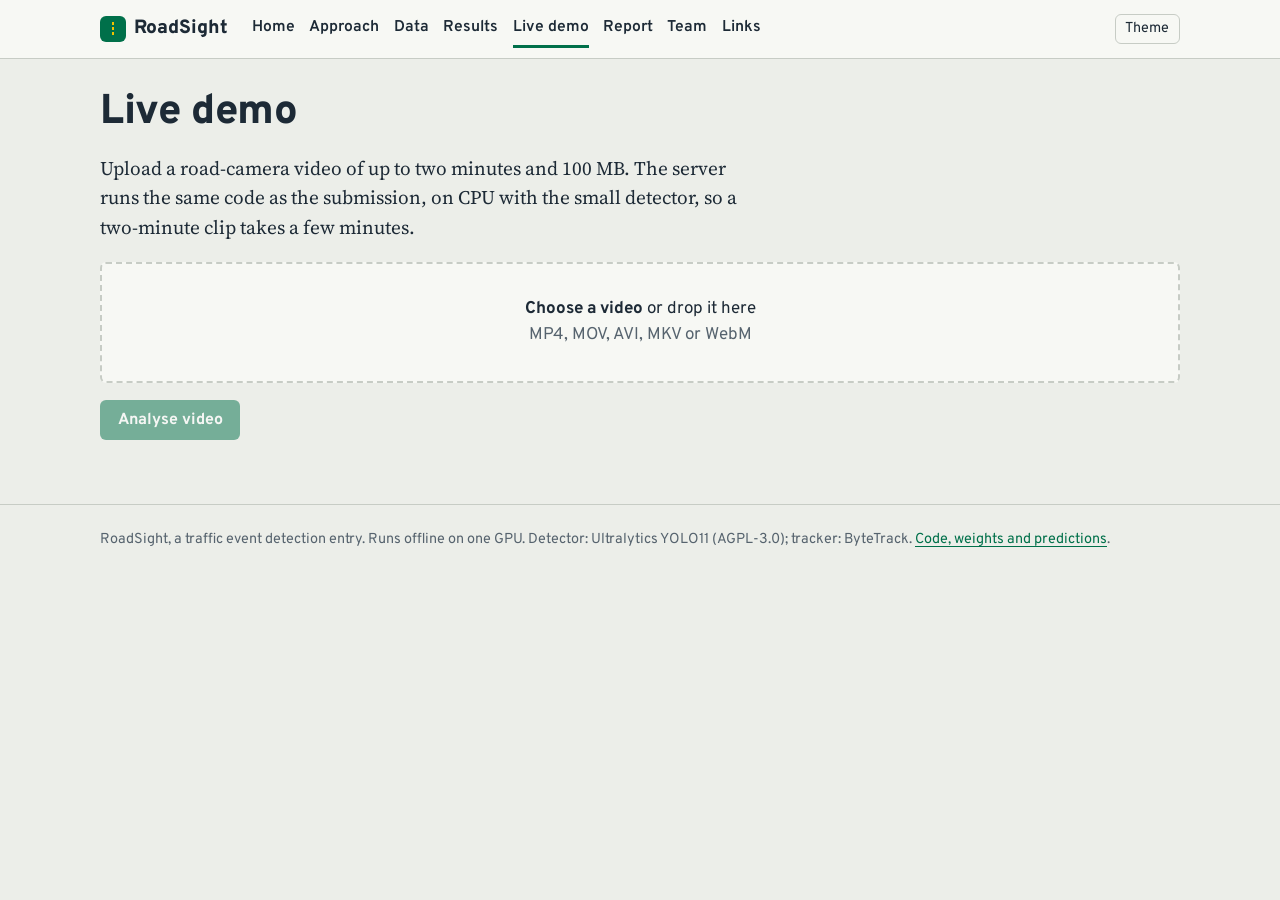
==== web/static/demo.html @ df39681b "RoadSight: offline traffic event detection and causal risk Part A: YOLO11 + ByteTrack perception, si" ====
<!doctype html>
<html lang="en">
<head>
<meta charset="utf-8">
<meta name="viewport" content="width=device-width, initial-scale=1">
<title>RoadSight live demo</title>
<link rel="preconnect" href="https://fonts.googleapis.com"><link rel="preconnect" href="https://fonts.gstatic.com" crossorigin>
<link href="https://fonts.googleapis.com/css2?family=Overpass:wght@400;600;700;800&family=Source+Serif+4:opsz,wght@8..60,400;8..60,600&display=swap" rel="stylesheet">
<link rel="stylesheet" href="css/site.css">
<script src="js/config.js"></script>
<script src="js/site.js"></script>
</head>
<body>
<header id="site-header"></header>
<main class="wrap">
  <h1>Live demo</h1>
  <p class="lede">Upload a road-camera video of up to two minutes and 100 MB. The server runs the same code as the
    submission, on CPU with the small detector, so a two-minute clip takes a few minutes.</p>

  <form id="upload" class="ui">
    <label class="drop" id="drop" for="file">
      <strong>Choose a video</strong> or drop it here<br><span class="muted">MP4, MOV, AVI, MKV or WebM</span>
      <input type="file" id="file" accept="video/*" hidden>
    </label>
    <p id="chosen" class="muted"></p>
    <button class="btn" type="submit" id="go" disabled>Analyse video</button>
  </form>

  <section id="progress-box" hidden>
    <h2>Analysing</h2>
    <p id="stage" class="ui">Uploading</p>
    <div class="progress" role="progressbar" aria-valuemin="0" aria-valuemax="100" id="bar"><div></div></div>
  </section>
  <div id="error" class="alert" hidden role="alert"></div>

  <section id="result" hidden>
    <h2>Result</h2>
    <div class="video-grid">
      <figure><video id="player" controls playsinline preload="metadata"></video>
        <figcaption>Boxes show class, track ID and speed in body lengths per second. The bar at the top right is the risk score.</figcaption></figure>
      <div>
        <div class="cols" id="stats"></div>
        <h3>Events</h3>
        <div id="events"></div>
        <p><a class="btn secondary" id="download" href="#">Download JSON</a></p>
      </div>
    </div>
    <h3>Timeline</h3>
    <div class="legend"><span><i style="background:var(--pred)"></i>detected event, click to jump</span></div>
    <div id="timeline"></div>
    <h3>Accident risk</h3>
    <div id="risk"></div>
  </section>
</main>
<footer id="site-footer"></footer>
<script>
(() => {
  const $ = (id) => document.getElementById(id);
  const API = window.ROADSIGHT_API || "";
  let file = null;

  function pick(f) {
    file = f;
    $("chosen").textContent = f ? `${f.name}, ${(f.size / 1048576).toFixed(1)} MB` : "";
    $("go").disabled = !f;
    if (f && f.size > 100 * 1048576) { showError("The file is larger than 100 MB. Trim or compress it and choose it again."); $("go").disabled = true; }
    else hideError();
  }
  $("file").addEventListener("change", (e) => pick(e.target.files[0]));
  const drop = $("drop");
  drop.addEventListener("dragover", (e) => { e.preventDefault(); drop.classList.add("over"); });
  drop.addEventListener("dragleave", () => drop.classList.remove("over"));
  drop.addEventListener("drop", (e) => { e.preventDefault(); drop.classList.remove("over"); pick(e.dataTransfer.files[0]); });

  function showError(msg) { $("error").textContent = msg; $("error").hidden = false; }
  function hideError() { $("error").hidden = true; }
  function setProgress(p, stage) {
    $("bar").firstElementChild.style.width = `${Math.round(100 * p)}%`;
    $("bar").setAttribute("aria-valuenow", Math.round(100 * p));
    if (stage) $("stage").textContent = stage;
  }

  $("upload").addEventListener("submit", (e) => {
    e.preventDefault();
    if (!file) return;
    hideError();
    $("result").hidden = true;
    $("progress-box").hidden = false;
    $("go").disabled = true;
    const form = new FormData();
    form.append("file", file);
    const xhr = new XMLHttpRequest();
    xhr.open("POST", `${API}/api/analyze`);
    xhr.upload.onprogress = (ev) => { if (ev.lengthComputable) setProgress(0.05 * ev.loaded / ev.total, `Uploading ${Math.round(100 * ev.loaded / ev.total)}%`); };
    xhr.onload = () => {
      let body = {};
      try { body = JSON.parse(xhr.responseText); } catch (err) { /* keep empty */ }
      if (xhr.status !== 200) { fail(body.detail || "The upload was rejected. Check the file and try again."); return; }
      poll(body.job_id);
    };
    xhr.onerror = () => fail("The server could not be reached. Check your connection and try again.");
    xhr.send(form);
  });

  function fail(msg) { $("progress-box").hidden = true; $("go").disabled = !file; showError(msg); }

  async function poll(id) {
    try {
      const s = await RS.getJSON(`${API}/api/status/${id}`);
      if (s.state === "error") return fail(s.message);
      const stage = s.state === "queued" && s.queue_position > 0 ? `Waiting for ${s.queue_position} earlier video${s.queue_position > 1 ? "s" : ""}` : s.stage;
      setProgress(0.05 + 0.95 * s.progress, `${stage} (${Math.round(100 * s.progress)}%)`);
      if (s.state === "done") return show(id);
      setTimeout(() => poll(id), 1500);
    } catch (err) { setTimeout(() => poll(id), 3000); }
  }

  async function show(id) {
    const r = await RS.getJSON(`${API}/api/result/${id}`);
    $("progress-box").hidden = true;
    $("go").disabled = false;
    $("result").hidden = false;
    const player = $("player");
    player.src = `${API}${r.annotated_video_url}`;
    const seek = (t) => { player.currentTime = t; player.play(); };
    const tl = RS.timeline($("timeline"), { events: r.events, duration: r.meta.duration, onSeek: seek });
    const rc = RS.riskChart($("risk"), r.risk, { duration: r.meta.duration, onSeek: seek });
    player.ontimeupdate = () => { tl.setTime(player.currentTime); rc.setTime(player.currentTime); };
    RS.eventsTable($("events"), r.events, seek);
    const tracks = Object.entries(r.tracks).map(([k, v]) => `${v} ${RS.esc(k)}`).join(", ") || "none";
    const alarm = r.risk.filter((x) => x[1] >= 0.5).length / Math.max(1, r.risk.length);
    $("stats").innerHTML = `<div class="stat"><b>${r.events.length}</b>events</div>
      <div class="stat"><b>${r.meta.duration.toFixed(1)} s</b>${r.meta.width}x${r.meta.height}, ${r.meta.fps.toFixed(1)} fps</div>
      <div class="stat"><b>${(100 * alarm).toFixed(1)}%</b>of frames above the risk alarm</div>
      <p class="muted" style="grid-column:1/-1">Tracked: ${tracks}. Processed on ${RS.esc(r.timing.device)} in ${(r.timing.part_a_sec + r.timing.part_b_sec).toFixed(0)} s.</p>`;
    $("download").href = `${API}/api/json/${id}`;
  }
})();
</script>
</body>
</html>
---- web/static/css/site.css ----
/* RoadSight site. Road-signage vernacular: guide-sign green, lane-paint yellow, concrete and ink.
   Signal red/amber/green are reserved for risk levels. */
:root {
  --bg: #eceee9;          /* concrete */
  --panel: #f7f8f4;
  --ink: #1d2a36;         /* survey-plan ink */
  --muted: #56636e;
  --line: #c7ccc5;
  --sign: #00704a;        /* guide-sign green */
  --sign-ink: #ffffff;
  --paint: #f2c200;       /* lane-marking yellow */
  --paint-ink: #1d2a36;
  --red: #c8322b;
  --amber: #d98300;
  --go: #2e8b57;
  --pred: #2458c6;
  --gt: #8f99a3;
  --radius-sign: 14px;
  --radius-ui: 6px;
  --shadow: 0 1px 0 rgba(29, 42, 54, .08);
  color-scheme: light;
}
@media (prefers-color-scheme: dark) {
  :root:not([data-theme="light"]) {
    --bg: #1d2125; --panel: #262b30; --ink: #e5e8e3; --muted: #a2acb4; --line: #3a4147;
    --sign: #0d7f55; --pred: #6f9bff; --gt: #6d7782; --shadow: none; color-scheme: dark;
  }
}
:root[data-theme="dark"] {
  --bg: #1d2125; --panel: #262b30; --ink: #e5e8e3; --muted: #a2acb4; --line: #3a4147;
  --sign: #0d7f55; --pred: #6f9bff; --gt: #6d7782; --shadow: none; color-scheme: dark;
}

* { box-sizing: border-box; }
html { -webkit-text-size-adjust: 100%; }
body {
  margin: 0;
  background: var(--bg);
  color: var(--ink);
  font: 17px/1.55 "Source Serif 4", Georgia, serif;
}
h1, h2, h3, h4, nav, button, .ui, table, label, input, .btn, figcaption, .stat, .pill {
  font-family: "Overpass", "Helvetica Neue", Arial, sans-serif;
}
h1 { font-size: 2.6rem; line-height: 1.05; font-weight: 800; margin: 0 0 .4em; letter-spacing: -.01em; }
h2 { font-size: 1.6rem; line-height: 1.2; font-weight: 800; margin: 2.2em 0 .5em; }
h3 { font-size: 1.15rem; line-height: 1.3; font-weight: 700; margin: 1.6em 0 .4em; }
p, li { max-width: 72ch; }
a { color: var(--sign); text-underline-offset: 3px; }
a:hover { text-decoration-thickness: 2px; }
:focus-visible { outline: 3px solid var(--paint); outline-offset: 2px; }
code { font-size: .88em; background: var(--panel); border: 1px solid var(--line); border-radius: 4px; padding: .05em .35em; }
.muted { color: var(--muted); }

/* ------------------------------------------------------------------ header */
.site-header { border-bottom: 1px solid var(--line); background: var(--panel); }
.site-header .wrap { display: flex; align-items: center; gap: 1.5rem; flex-wrap: wrap; padding-top: .6rem; padding-bottom: .6rem; }
.brand { font: 800 1.2rem/1 "Overpass", sans-serif; color: var(--ink); text-decoration: none; display: flex; align-items: center; gap: .5rem; }
.brand-mark { width: 26px; height: 26px; border-radius: 6px; background: var(--sign); display: grid; place-items: center; }
.brand-mark svg { width: 16px; height: 16px; }
nav.main { display: flex; flex-wrap: wrap; gap: .2rem .9rem; flex: 1; }
nav.main a { color: var(--ink); text-decoration: none; font-weight: 600; font-size: .98rem; padding: .35rem 0; border-bottom: 3px solid transparent; }
nav.main a[aria-current="page"] { border-bottom-color: var(--sign); }
nav.main a:hover { border-bottom-color: var(--line); }
.theme-toggle { background: none; border: 1px solid var(--line); color: var(--ink); border-radius: var(--radius-ui); padding: .3rem .6rem; cursor: pointer; font-size: .9rem; }

.wrap { max-width: 1120px; margin: 0 auto; padding-left: 20px; padding-right: 20px; }
main.wrap { padding-top: 2rem; padding-bottom: 4rem; }
.site-footer { border-top: 1px solid var(--line); color: var(--muted); font: 400 .9rem/1.5 "Overpass", sans-serif; padding: 1.5rem 0 2.5rem; }

/* ------------------------------------------------------------------ the guide sign (hero) */
.sign-wrap { position: relative; margin: 1.5rem 0 2.5rem; padding-top: 34px; }
.sign {
  background: var(--sign); color: var(--sign-ink); border-radius: var(--radius-sign);
  padding: 6px; box-shadow: 0 2px 0 rgba(0, 0, 0, .15);
}
.sign-inner {
  border: 3px solid rgba(255, 255, 255, .95); border-radius: calc(var(--radius-sign) - 5px);
  padding: 2rem 2.2rem 2.1rem; display: grid; grid-template-columns: 1fr auto; gap: 1.5rem 2.5rem; align-items: end;
}
.sign h1 { color: #fff; font-size: clamp(2.6rem, 7vw, 4.6rem); margin: 0; font-weight: 800; letter-spacing: -.015em; }
.sign p { font: 400 1.15rem/1.45 "Overpass", sans-serif; margin: .7rem 0 0; max-width: 46ch; color: rgba(255, 255, 255, .92); }
.sign .dest { font: 700 1.05rem/1.35 "Overpass", sans-serif; text-align: right; }
.sign .dest span { display: block; }
.sign .dest svg { width: 44px; height: 44px; display: block; margin: 0 0 .5rem auto; }
.exit-tab {
  position: absolute; top: 0; left: 2.2rem; background: var(--paint); color: var(--paint-ink);
  font: 800 1.05rem/1 "Overpass", sans-serif; text-decoration: none; padding: .55rem 1rem .5rem;
  border-radius: 10px 10px 0 0; border: 3px solid var(--sign); border-bottom: none;
}
.exit-tab:hover { background: #ffd21f; }

/* ------------------------------------------------------------------ generic blocks */
.lede { font-size: 1.2rem; line-height: 1.55; max-width: 64ch; }
.cols { display: grid; grid-template-columns: repeat(auto-fit, minmax(260px, 1fr)); gap: 1.5rem 2.5rem; }
.panel { background: var(--panel); border: 1px solid var(--line); border-radius: var(--radius-ui); padding: 1.1rem 1.25rem; }
table { border-collapse: collapse; width: 100%; font-size: .95rem; }
th, td { text-align: left; padding: .5rem .7rem; border-bottom: 1px solid var(--line); vertical-align: top; }
th { font-weight: 700; color: var(--muted); font-size: .88rem; }
td.num, th.num { text-align: right; font-variant-numeric: tabular-nums; }
.table-scroll { overflow-x: auto; }
.pill { display: inline-block; font-size: .8rem; font-weight: 700; padding: .12rem .5rem; border-radius: 999px; border: 1px solid var(--line); white-space: nowrap; }
.pill.on { background: var(--sign); color: #fff; border-color: var(--sign); }
.pill.scene { background: transparent; color: var(--muted); }
.pill.off { color: var(--muted); text-decoration: line-through; }
figure { margin: 1rem 0; }
figure img, figure video { width: 100%; border-radius: var(--radius-ui); display: block; background: #000; }
figcaption { color: var(--muted); font-size: .9rem; margin-top: .4rem; }
.btn {
  display: inline-block; background: var(--sign); color: #fff; border: none; border-radius: var(--radius-ui);
  padding: .65rem 1.1rem; font-weight: 700; font-size: 1rem; cursor: pointer; text-decoration: none;
}
.btn.secondary { background: transparent; color: var(--ink); border: 1px solid var(--line); }
.btn[disabled] { opacity: .5; cursor: not-allowed; }

/* ------------------------------------------------------------------ pipeline diagram */
.pipeline-scroll { overflow-x: auto; }
.pipeline { width: 100%; min-width: 720px; height: auto; display: block; }
.pipeline text { font-family: "Overpass", sans-serif; fill: var(--ink); }
.pipeline .node rect { fill: var(--panel); stroke: var(--ink); stroke-width: 1.5; }
.pipeline .node.learned rect { fill: var(--sign); stroke: var(--sign); }
.pipeline .node.learned text { fill: #fff; }
.pipeline .road { stroke: var(--line); stroke-width: 10; fill: none; }
.pipeline .lane { stroke: var(--paint); stroke-width: 2; stroke-dasharray: 10 8; fill: none; }

/* ------------------------------------------------------------------ timeline: one lane per class */
.timeline { font-family: "Overpass", sans-serif; font-size: .85rem; }
.timeline .lane-row { display: grid; grid-template-columns: 150px 1fr; align-items: center; min-height: 30px; }
.timeline .lane-name { color: var(--muted); padding-right: .6rem; white-space: nowrap; overflow: hidden; text-overflow: ellipsis; }
.timeline .track { position: relative; height: 26px; background: var(--panel); border-top: 1px dashed var(--line); }
.timeline .seg { position: absolute; top: 4px; height: 18px; border-radius: 3px; background: var(--pred); cursor: pointer; min-width: 3px; border: none; padding: 0; }
.timeline .seg.gt { top: 17px; height: 6px; background: var(--gt); cursor: default; }
.timeline .playhead { position: absolute; top: 0; bottom: 0; width: 2px; background: var(--red); pointer-events: none; }
.timeline .axis { display: grid; grid-template-columns: 150px 1fr; color: var(--muted); font-size: .78rem; }
.timeline .axis div:last-child { display: flex; justify-content: space-between; }
.legend { display: flex; gap: 1.2rem; flex-wrap: wrap; color: var(--muted); font: .85rem "Overpass", sans-serif; margin: .4rem 0; }
.legend i { display: inline-block; width: 18px; height: 8px; border-radius: 2px; margin-right: .35rem; vertical-align: middle; }

.risk-chart { width: 100%; height: 150px; display: block; cursor: crosshair; }
.risk-chart .area { fill: rgba(200, 50, 43, .12); }
.risk-chart .curve { fill: none; stroke: var(--red); stroke-width: 1.6; }
.risk-chart .thr { stroke: var(--muted); stroke-dasharray: 4 4; }
.risk-chart text { font: 11px "Overpass", sans-serif; fill: var(--muted); }

/* ------------------------------------------------------------------ demo */
.drop {
  display: block; margin: 1rem 0;
  border: 2px dashed var(--line); border-radius: var(--radius-ui); padding: 2rem; text-align: center; background: var(--panel);
  font-family: "Overpass", sans-serif; cursor: pointer;
}
.drop.over { border-color: var(--sign); }
.progress { height: 12px; background: var(--panel); border: 1px solid var(--line); border-radius: 999px; overflow: hidden; }
.progress > div { height: 100%; width: 0; background: repeating-linear-gradient(90deg, var(--paint) 0 18px, #e0b300 18px 26px); transition: width .4s ease; }
.alert { border-left: 4px solid var(--red); background: var(--panel); padding: .8rem 1rem; font-family: "Overpass", sans-serif; }
.stat { font-size: .95rem; }
.stat b { font-size: 1.6rem; display: block; line-height: 1.1; }

.video-grid { display: grid; grid-template-columns: minmax(0, 3fr) minmax(0, 2fr); gap: 1.5rem; align-items: start; }
.team { display: grid; grid-template-columns: repeat(auto-fit, minmax(240px, 1fr)); gap: 1.5rem; }
.person img { width: 100%; aspect-ratio: 1; object-fit: cover; border-radius: var(--radius-ui); background: var(--line); }
.person h3 { margin-top: .8rem; }

@media (max-width: 760px) {
  body { font-size: 16px; }
  .site-header .wrap { gap: .4rem 1rem; }
  nav.main { order: 3; flex-basis: 100%; flex-wrap: nowrap; overflow-x: auto; gap: 1rem; padding-bottom: .2rem; }
  nav.main a { white-space: nowrap; }
  .theme-toggle { margin-left: auto; }
  h1 { font-size: 2rem; }
  .sign-inner { grid-template-columns: 1fr; padding: 1.4rem 1.2rem 1.5rem; }
  .sign .dest { text-align: left; }
  .sign .dest svg { margin: 0 0 .5rem; }
  .exit-tab { left: 1.2rem; }
  .video-grid { grid-template-columns: 1fr; }
  .timeline .lane-row, .timeline .axis { grid-template-columns: 100px 1fr; }
}
@media (prefers-reduced-motion: reduce) {
  * { transition: none !important; animation: none !important; }
}
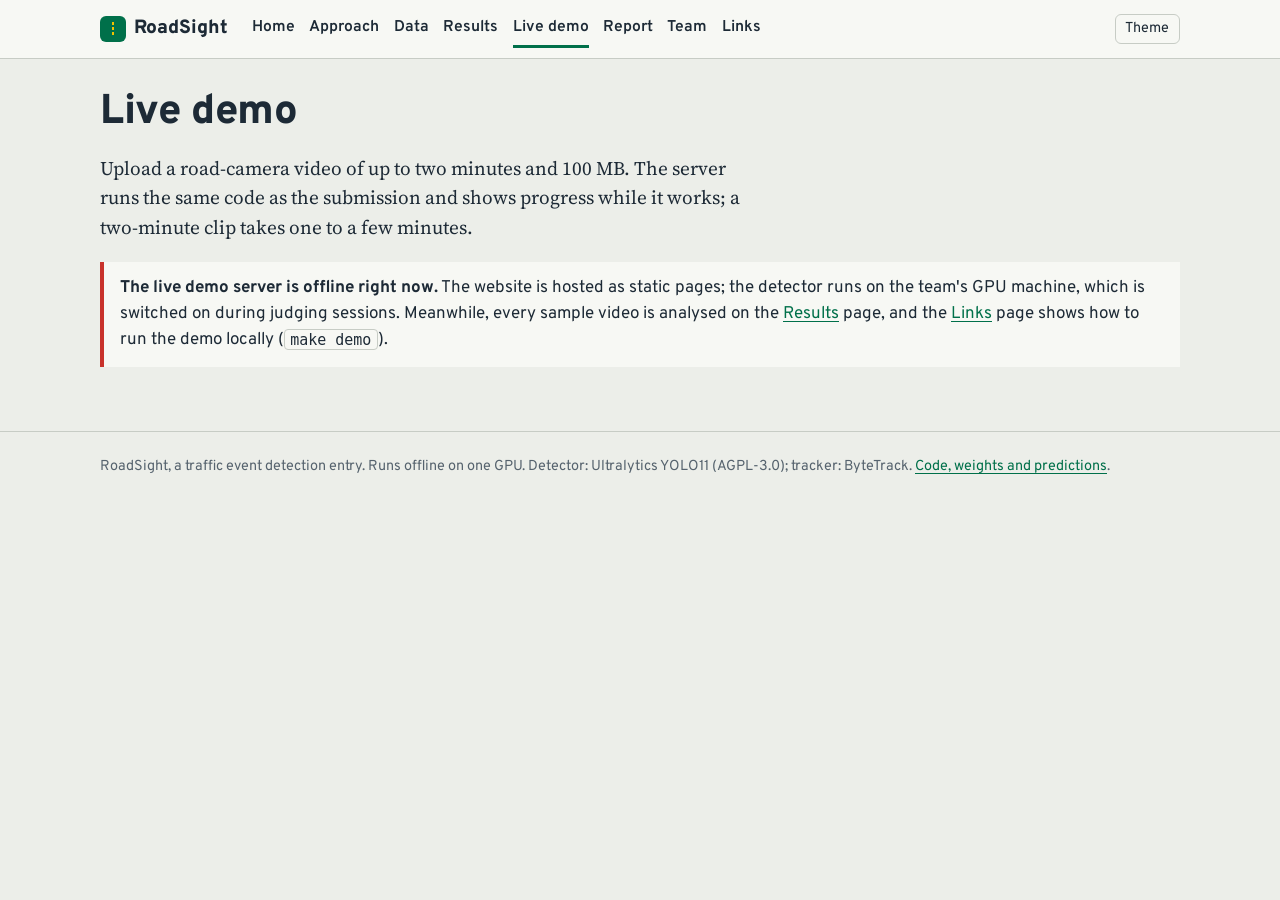
==== commit 1edc068a: "Website on a free Hugging Face Static Space; live demo served from the team machine - tools/make_sta" ====
--- a/web/static/demo.html
+++ b/web/static/demo.html
@@ -15,7 +15,15 @@
 <main class="wrap">
   <h1>Live demo</h1>
   <p class="lede">Upload a road-camera video of up to two minutes and 100 MB. The server runs the same code as the
-    submission, on CPU with the small detector, so a two-minute clip takes a few minutes.</p>
+    submission and shows progress while it works; a two-minute clip takes one to a few minutes.</p>
+
+  <p id="server" class="ui muted">Checking the demo server.</p>
+  <div id="offline" class="alert" hidden>
+    <strong>The live demo server is offline right now.</strong> The website is hosted as static pages; the detector runs
+    on the team's GPU machine, which is switched on during judging sessions. Meanwhile, every sample video is analysed on the
+    <a href="results.html">Results</a> page, and the <a href="links.html">Links</a> page shows how to run the demo locally
+    (<code>make demo</code>).
+  </div>
 
   <form id="upload" class="ui">
     <label class="drop" id="drop" for="file">
@@ -56,13 +64,31 @@
 <script>
 (() => {
   const $ = (id) => document.getElementById(id);
-  const API = window.ROADSIGHT_API || "";
+  let API = window.ROADSIGHT_API || "";
+  let online = false;
   let file = null;
+
+  // The backend address lives in data/api.json so a static host can point at a separately running server.
+  (async () => {
+    try { const cfg = await RS.getJSON("data/api.json"); if (cfg && cfg.api) API = cfg.api.replace(/\/+$/, ""); } catch (e) { /* same origin */ }
+    try {
+      const ctl = new AbortController();
+      const timer = setTimeout(() => ctl.abort(), 8000);
+      const r = await fetch(`${API}/api/health`, { cache: "no-store", signal: ctl.signal });
+      clearTimeout(timer);
+      const h = r.ok ? await r.json() : null;
+      online = !!(h && h.ok);
+    } catch (e) { online = false; }
+    $("server").textContent = online ? "Demo server online." : "";
+    $("server").hidden = !online;
+    $("offline").hidden = online;
+    $("upload").hidden = !online;
+  })();
 
   function pick(f) {
     file = f;
     $("chosen").textContent = f ? `${f.name}, ${(f.size / 1048576).toFixed(1)} MB` : "";
-    $("go").disabled = !f;
+    $("go").disabled = !f || !online;
     if (f && f.size > 100 * 1048576) { showError("The file is larger than 100 MB. Trim or compress it and choose it again."); $("go").disabled = true; }
     else hideError();
   }
--- a/web/static/css/site.css
+++ b/web/static/css/site.css
@@ -177,3 +177,9 @@
 @media (prefers-reduced-motion: reduce) {
   * { transition: none !important; animation: none !important; }
 }
+
+/* Results: one example per class */
+.examples{display:grid;grid-template-columns:repeat(auto-fill,minmax(260px,1fr));gap:1rem}
+.example{margin:0}
+.example img{width:100%;height:auto;border-radius:6px;display:block}
+.example figcaption{font-size:.9rem;margin-top:.35rem}
